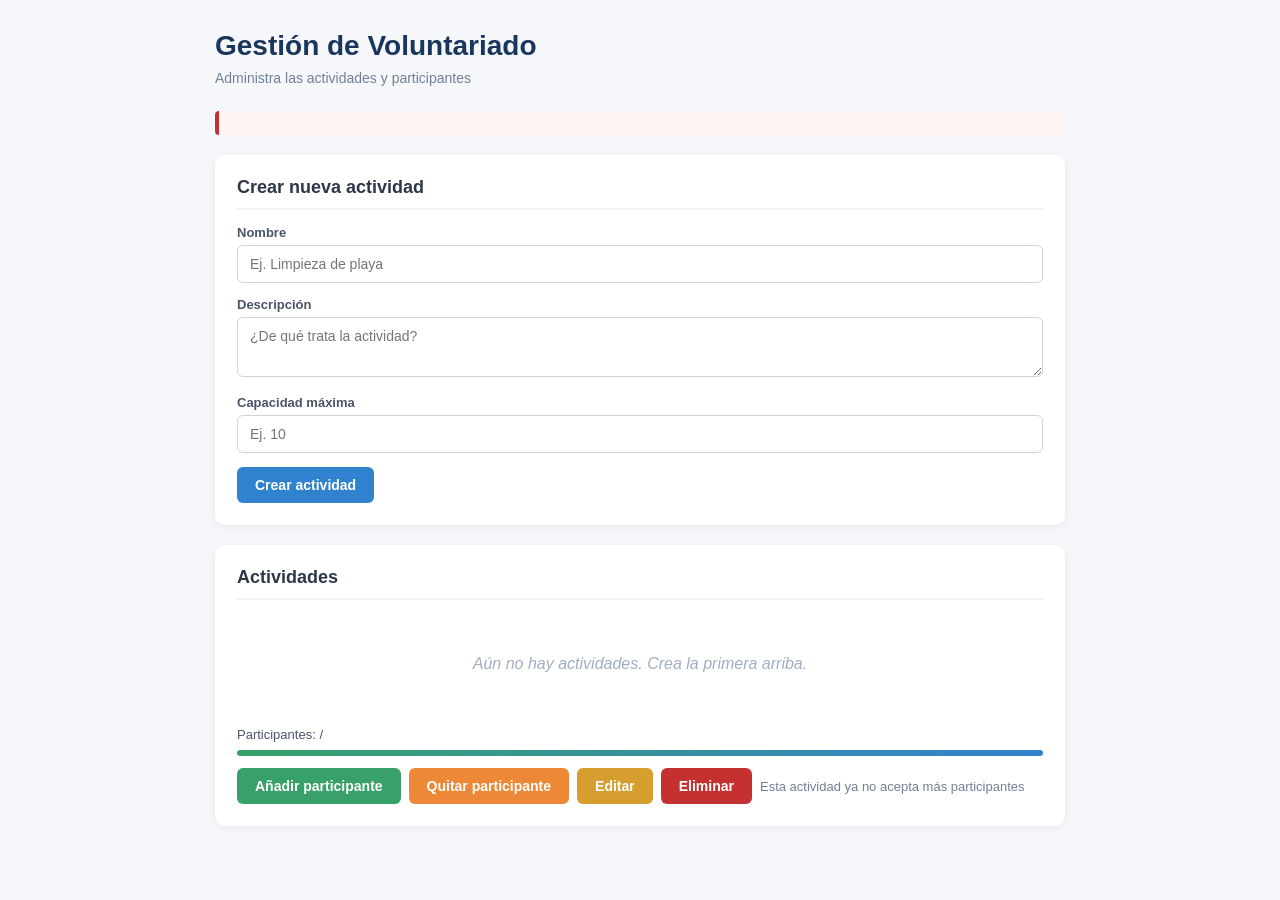
==== volunteer-management/volunteer-layered/src/main/resources/templates/index.html @ b3114622 "feat(volunteer): Spaghetti code creation and layered code" ====
<!DOCTYPE html>
<html xmlns:th="http://www.thymeleaf.org" lang="es">
<head>
    <meta charset="UTF-8">
    <meta name="viewport" content="width=device-width, initial-scale=1.0">
    <title>Gestión de Voluntariado</title>
    <style>
        * { box-sizing: border-box; margin: 0; padding: 0; }

        body {
            font-family: -apple-system, BlinkMacSystemFont, "Segoe UI", Roboto, sans-serif;
            background: #f5f7fa;
            color: #2d3748;
            min-height: 100vh;
            padding: 30px 20px;
        }

        .container { max-width: 850px; margin: 0 auto; }

        h1 { font-size: 28px; color: #1a365d; margin-bottom: 8px; }
        .subtitle { color: #718096; margin-bottom: 25px; font-size: 14px; }

        .error {
            background: #fff5f5;
            color: #c53030;
            padding: 12px 16px;
            border-left: 4px solid #c53030;
            border-radius: 4px;
            margin-bottom: 20px;
            font-weight: 500;
        }

        .card {
            background: white;
            border-radius: 10px;
            padding: 22px;
            margin-bottom: 20px;
            box-shadow: 0 2px 8px rgba(0, 0, 0, 0.06);
        }

        .card h2 {
            font-size: 18px;
            color: #2d3748;
            margin-bottom: 15px;
            padding-bottom: 10px;
            border-bottom: 2px solid #edf2f7;
        }

        .form-group { margin-bottom: 14px; }

        .form-group label {
            display: block;
            font-size: 13px;
            font-weight: 600;
            color: #4a5568;
            margin-bottom: 5px;
        }

        .form-group input,
        .form-group textarea {
            width: 100%;
            padding: 10px 12px;
            border: 1px solid #cbd5e0;
            border-radius: 6px;
            font-size: 14px;
            font-family: inherit;
            transition: border-color 0.15s;
        }

        .form-group input:focus,
        .form-group textarea:focus {
            outline: none;
            border-color: #3182ce;
        }

        .form-group textarea { resize: vertical; min-height: 60px; }

        .field-error { color: #c53030; font-size: 12px; margin-top: 4px; }

        button, .btn {
            background: #3182ce;
            color: white;
            border: none;
            padding: 10px 18px;
            border-radius: 6px;
            font-size: 14px;
            font-weight: 600;
            cursor: pointer;
            transition: background 0.15s;
            text-decoration: none;
            display: inline-block;
            font-family: inherit;
        }

        button:hover, .btn:hover { background: #2c5282; }

        .btn-add { background: #38a169; }
        .btn-add:hover { background: #2f855a; }
        .btn-remove { background: #ed8936; }
        .btn-remove:hover { background: #c05621; }
        .btn-edit { background: #d69e2e; }
        .btn-edit:hover { background: #b7791f; }
        .btn-delete { background: #c53030; }
        .btn-delete:hover { background: #9b2c2c; }

        .activity {
            background: white;
            border-radius: 10px;
            padding: 18px 20px;
            margin-bottom: 14px;
            box-shadow: 0 2px 6px rgba(0, 0, 0, 0.05);
            border-left: 5px solid #cbd5e0;
            transition: transform 0.15s;
        }

        .activity:hover { transform: translateX(2px); }
        .activity.open { border-left-color: #38a169; }
        .activity.closed { border-left-color: #a0aec0; opacity: 0.75; }

        .activity-header {
            display: flex;
            justify-content: space-between;
            align-items: flex-start;
            margin-bottom: 8px;
            gap: 12px;
        }

        .activity-name { font-size: 17px; font-weight: 600; color: #2d3748; }

        .badge {
            display: inline-block;
            padding: 4px 10px;
            border-radius: 12px;
            font-size: 11px;
            font-weight: 700;
            letter-spacing: 0.5px;
            text-transform: uppercase;
            white-space: nowrap;
        }

        .badge.open { background: #c6f6d5; color: #22543d; }
        .badge.closed { background: #e2e8f0; color: #4a5568; }

        .activity-description {
            color: #4a5568;
            font-size: 14px;
            margin-bottom: 12px;
            line-height: 1.4;
        }

        .capacity { font-size: 13px; color: #4a5568; }
        .capacity strong { color: #2d3748; font-size: 15px; }

        .capacity-bar {
            width: 100%;
            height: 6px;
            background: #edf2f7;
            border-radius: 3px;
            margin-top: 8px;
            overflow: hidden;
        }

        .capacity-bar-fill {
            height: 100%;
            background: linear-gradient(to right, #38a169, #3182ce);
            transition: width 0.3s;
        }

        .empty-state {
            text-align: center;
            padding: 40px 20px;
            color: #a0aec0;
            font-style: italic;
        }

        .actions {
            display: flex;
            gap: 8px;
            flex-wrap: wrap;
            margin-top: 12px;
            align-items: center;
        }

        .actions form { margin: 0; }

        .closed-message { font-size: 13px; color: #718096; }
    </style>
</head>
<body>

<div class="container">

    <h1>Gestión de Voluntariado</h1>
    <p class="subtitle">Administra las actividades y participantes</p>

    <div th:if="${error}" class="error" th:text="${error}"></div>

    <div class="card">
        <h2>Crear nueva actividad</h2>
        <form th:action="@{/activities}" th:object="${createActivityRequest}" method="post">
            <div class="form-group">
                <label for="name">Nombre</label>
                <input type="text" id="name" th:field="*{name}" placeholder="Ej. Limpieza de playa">
                <div class="field-error" th:if="${#fields.hasErrors('name')}" th:errors="*{name}"></div>
            </div>
            <div class="form-group">
                <label for="description">Descripción</label>
                <textarea id="description" th:field="*{description}" placeholder="¿De qué trata la actividad?"></textarea>
                <div class="field-error" th:if="${#fields.hasErrors('description')}" th:errors="*{description}"></div>
            </div>
            <div class="form-group">
                <label for="maxCapacity">Capacidad máxima</label>
                <input type="number" id="maxCapacity" th:field="*{maxCapacity}" min="1" placeholder="Ej. 10">
                <div class="field-error" th:if="${#fields.hasErrors('maxCapacity')}" th:errors="*{maxCapacity}"></div>
            </div>
            <button type="submit">Crear actividad</button>
        </form>
    </div>

    <div class="card">
        <h2>Actividades</h2>

        <div th:if="${activities.isEmpty()}" class="empty-state">
            Aún no hay actividades. Crea la primera arriba.
        </div>

        <div th:each="activity : ${activities}"
             th:class="'activity ' + (${activity.status.name()} == 'OPEN' ? 'open' : 'closed')">

            <div class="activity-header">
                <div class="activity-name" th:text="${activity.name}"></div>
                <span th:class="'badge ' + (${activity.status.name()} == 'OPEN' ? 'open' : 'closed')"
                      th:text="${activity.status.name()} == 'OPEN' ? 'ABIERTA' : 'CERRADA'"></span>
            </div>

            <p class="activity-description"
               th:if="${activity.description != null and !activity.description.isEmpty()}"
               th:text="${activity.description}"></p>

            <div class="capacity">
                Participantes: <strong th:text="${activity.currentParticipants}"></strong>
                / <span th:text="${activity.maxCapacity}"></span>
            </div>

            <div class="capacity-bar">
                <div class="capacity-bar-fill"
                     th:style="'width: ' + (${activity.currentParticipants} * 100 / ${activity.maxCapacity}) + '%'"></div>
            </div>

            <div class="actions">
                <form th:if="${activity.status.name()} == 'OPEN'"
                      th:action="@{'/activities/' + ${activity.id} + '/add-participant'}" method="post">
                    <button type="submit" class="btn-add">Añadir participante</button>
                </form>

                <form th:if="${activity.currentParticipants} > 0"
                      th:action="@{'/activities/' + ${activity.id} + '/remove-participant'}" method="post">
                    <button type="submit" class="btn-remove">Quitar participante</button>
                </form>

                <a th:href="@{'/activities/' + ${activity.id} + '/edit'}" class="btn btn-edit">Editar</a>

                <form th:action="@{'/activities/' + ${activity.id} + '/delete'}" method="post"
                      onsubmit="return confirm('¿Estás seguro de eliminar esta actividad?');">
                    <button type="submit" class="btn-delete">Eliminar</button>
                </form>

                <span th:if="${activity.status.name()} == 'CLOSED'" class="closed-message">
                    Esta actividad ya no acepta más participantes
                </span>
            </div>
        </div>
    </div>

</div>

</body>
</html>
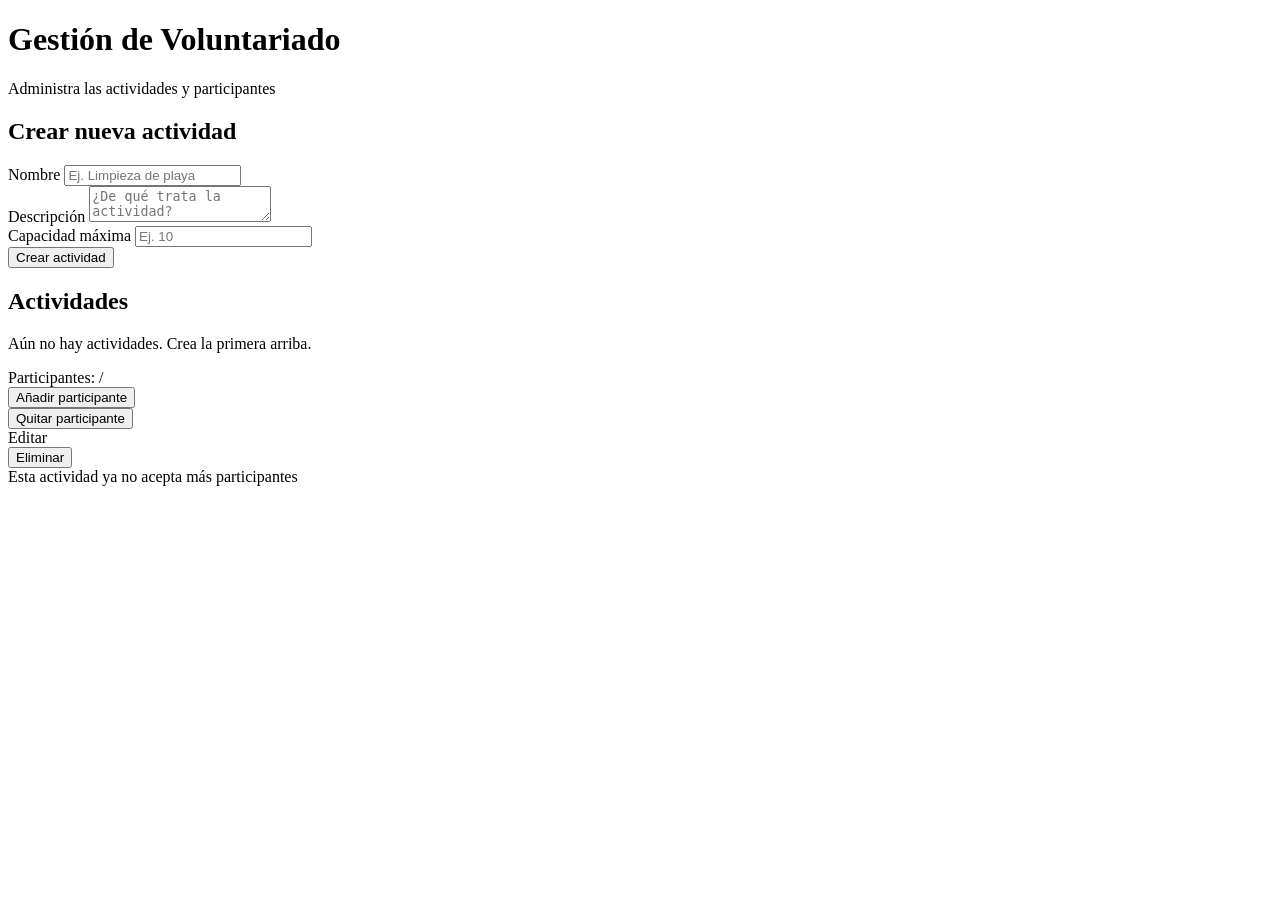
==== commit 77f7ae52: "feat(layered): layered survey layout" ====
--- a/volunteer-management/volunteer-layered/src/main/resources/templates/index.html
+++ b/volunteer-management/volunteer-layered/src/main/resources/templates/index.html
@@ -1,278 +1,100 @@
-<!DOCTYPE html>
-<html xmlns:th="http://www.thymeleaf.org" lang="es">
-<head>
-    <meta charset="UTF-8">
-    <meta name="viewport" content="width=device-width, initial-scale=1.0">
-    <title>Gestión de Voluntariado</title>
-    <style>
-        * { box-sizing: border-box; margin: 0; padding: 0; }
-
-        body {
-            font-family: -apple-system, BlinkMacSystemFont, "Segoe UI", Roboto, sans-serif;
-            background: #f5f7fa;
-            color: #2d3748;
-            min-height: 100vh;
-            padding: 30px 20px;
-        }
-
-        .container { max-width: 850px; margin: 0 auto; }
-
-        h1 { font-size: 28px; color: #1a365d; margin-bottom: 8px; }
-        .subtitle { color: #718096; margin-bottom: 25px; font-size: 14px; }
-
-        .error {
-            background: #fff5f5;
-            color: #c53030;
-            padding: 12px 16px;
-            border-left: 4px solid #c53030;
-            border-radius: 4px;
-            margin-bottom: 20px;
-            font-weight: 500;
-        }
-
-        .card {
-            background: white;
-            border-radius: 10px;
-            padding: 22px;
-            margin-bottom: 20px;
-            box-shadow: 0 2px 8px rgba(0, 0, 0, 0.06);
-        }
-
-        .card h2 {
-            font-size: 18px;
-            color: #2d3748;
-            margin-bottom: 15px;
-            padding-bottom: 10px;
-            border-bottom: 2px solid #edf2f7;
-        }
-
-        .form-group { margin-bottom: 14px; }
-
-        .form-group label {
-            display: block;
-            font-size: 13px;
-            font-weight: 600;
-            color: #4a5568;
-            margin-bottom: 5px;
-        }
-
-        .form-group input,
-        .form-group textarea {
-            width: 100%;
-            padding: 10px 12px;
-            border: 1px solid #cbd5e0;
-            border-radius: 6px;
-            font-size: 14px;
-            font-family: inherit;
-            transition: border-color 0.15s;
-        }
-
-        .form-group input:focus,
-        .form-group textarea:focus {
-            outline: none;
-            border-color: #3182ce;
-        }
-
-        .form-group textarea { resize: vertical; min-height: 60px; }
-
-        .field-error { color: #c53030; font-size: 12px; margin-top: 4px; }
-
-        button, .btn {
-            background: #3182ce;
-            color: white;
-            border: none;
-            padding: 10px 18px;
-            border-radius: 6px;
-            font-size: 14px;
-            font-weight: 600;
-            cursor: pointer;
-            transition: background 0.15s;
-            text-decoration: none;
-            display: inline-block;
-            font-family: inherit;
-        }
-
-        button:hover, .btn:hover { background: #2c5282; }
-
-        .btn-add { background: #38a169; }
-        .btn-add:hover { background: #2f855a; }
-        .btn-remove { background: #ed8936; }
-        .btn-remove:hover { background: #c05621; }
-        .btn-edit { background: #d69e2e; }
-        .btn-edit:hover { background: #b7791f; }
-        .btn-delete { background: #c53030; }
-        .btn-delete:hover { background: #9b2c2c; }
-
-        .activity {
-            background: white;
-            border-radius: 10px;
-            padding: 18px 20px;
-            margin-bottom: 14px;
-            box-shadow: 0 2px 6px rgba(0, 0, 0, 0.05);
-            border-left: 5px solid #cbd5e0;
-            transition: transform 0.15s;
-        }
-
-        .activity:hover { transform: translateX(2px); }
-        .activity.open { border-left-color: #38a169; }
-        .activity.closed { border-left-color: #a0aec0; opacity: 0.75; }
-
-        .activity-header {
-            display: flex;
-            justify-content: space-between;
-            align-items: flex-start;
-            margin-bottom: 8px;
-            gap: 12px;
-        }
-
-        .activity-name { font-size: 17px; font-weight: 600; color: #2d3748; }
-
-        .badge {
-            display: inline-block;
-            padding: 4px 10px;
-            border-radius: 12px;
-            font-size: 11px;
-            font-weight: 700;
-            letter-spacing: 0.5px;
-            text-transform: uppercase;
-            white-space: nowrap;
-        }
-
-        .badge.open { background: #c6f6d5; color: #22543d; }
-        .badge.closed { background: #e2e8f0; color: #4a5568; }
-
-        .activity-description {
-            color: #4a5568;
-            font-size: 14px;
-            margin-bottom: 12px;
-            line-height: 1.4;
-        }
-
-        .capacity { font-size: 13px; color: #4a5568; }
-        .capacity strong { color: #2d3748; font-size: 15px; }
-
-        .capacity-bar {
-            width: 100%;
-            height: 6px;
-            background: #edf2f7;
-            border-radius: 3px;
-            margin-top: 8px;
-            overflow: hidden;
-        }
-
-        .capacity-bar-fill {
-            height: 100%;
-            background: linear-gradient(to right, #38a169, #3182ce);
-            transition: width 0.3s;
-        }
-
-        .empty-state {
-            text-align: center;
-            padding: 40px 20px;
-            color: #a0aec0;
-            font-style: italic;
-        }
-
-        .actions {
-            display: flex;
-            gap: 8px;
-            flex-wrap: wrap;
-            margin-top: 12px;
-            align-items: center;
-        }
-
-        .actions form { margin: 0; }
-
-        .closed-message { font-size: 13px; color: #718096; }
-    </style>
-</head>
-<body>
-
-<div class="container">
-
-    <h1>Gestión de Voluntariado</h1>
-    <p class="subtitle">Administra las actividades y participantes</p>
-
-    <div th:if="${error}" class="error" th:text="${error}"></div>
-
-    <div class="card">
-        <h2>Crear nueva actividad</h2>
-        <form th:action="@{/activities}" th:object="${createActivityRequest}" method="post">
-            <div class="form-group">
-                <label for="name">Nombre</label>
-                <input type="text" id="name" th:field="*{name}" placeholder="Ej. Limpieza de playa">
-                <div class="field-error" th:if="${#fields.hasErrors('name')}" th:errors="*{name}"></div>
-            </div>
-            <div class="form-group">
-                <label for="description">Descripción</label>
-                <textarea id="description" th:field="*{description}" placeholder="¿De qué trata la actividad?"></textarea>
-                <div class="field-error" th:if="${#fields.hasErrors('description')}" th:errors="*{description}"></div>
-            </div>
-            <div class="form-group">
-                <label for="maxCapacity">Capacidad máxima</label>
-                <input type="number" id="maxCapacity" th:field="*{maxCapacity}" min="1" placeholder="Ej. 10">
-                <div class="field-error" th:if="${#fields.hasErrors('maxCapacity')}" th:errors="*{maxCapacity}"></div>
-            </div>
-            <button type="submit">Crear actividad</button>
-        </form>
-    </div>
-
-    <div class="card">
-        <h2>Actividades</h2>
-
-        <div th:if="${activities.isEmpty()}" class="empty-state">
-            Aún no hay actividades. Crea la primera arriba.
-        </div>
-
-        <div th:each="activity : ${activities}"
-             th:class="'activity ' + (${activity.status.name()} == 'OPEN' ? 'open' : 'closed')">
-
-            <div class="activity-header">
-                <div class="activity-name" th:text="${activity.name}"></div>
-                <span th:class="'badge ' + (${activity.status.name()} == 'OPEN' ? 'open' : 'closed')"
-                      th:text="${activity.status.name()} == 'OPEN' ? 'ABIERTA' : 'CERRADA'"></span>
-            </div>
-
-            <p class="activity-description"
-               th:if="${activity.description != null and !activity.description.isEmpty()}"
-               th:text="${activity.description}"></p>
-
-            <div class="capacity">
-                Participantes: <strong th:text="${activity.currentParticipants}"></strong>
-                / <span th:text="${activity.maxCapacity}"></span>
-            </div>
-
-            <div class="capacity-bar">
-                <div class="capacity-bar-fill"
-                     th:style="'width: ' + (${activity.currentParticipants} * 100 / ${activity.maxCapacity}) + '%'"></div>
-            </div>
-
-            <div class="actions">
-                <form th:if="${activity.status.name()} == 'OPEN'"
-                      th:action="@{'/activities/' + ${activity.id} + '/add-participant'}" method="post">
-                    <button type="submit" class="btn-add">Añadir participante</button>
-                </form>
-
-                <form th:if="${activity.currentParticipants} > 0"
-                      th:action="@{'/activities/' + ${activity.id} + '/remove-participant'}" method="post">
-                    <button type="submit" class="btn-remove">Quitar participante</button>
-                </form>
-
-                <a th:href="@{'/activities/' + ${activity.id} + '/edit'}" class="btn btn-edit">Editar</a>
-
-                <form th:action="@{'/activities/' + ${activity.id} + '/delete'}" method="post"
-                      onsubmit="return confirm('¿Estás seguro de eliminar esta actividad?');">
-                    <button type="submit" class="btn-delete">Eliminar</button>
-                </form>
-
-                <span th:if="${activity.status.name()} == 'CLOSED'" class="closed-message">
-                    Esta actividad ya no acepta más participantes
-                </span>
-            </div>
-        </div>
-    </div>
-
-</div>
-
-</body>
-</html>+<!DOCTYPE html>
+<html xmlns:th="http://www.thymeleaf.org" lang="es">
+<head>
+    <meta charset="UTF-8">
+    <meta name="viewport" content="width=device-width, initial-scale=1.0">
+    <title>Gestión de Voluntariado</title>
+    <link rel="stylesheet" th:href="@{/css/styles.css}">
+</head>
+<body>
+
+<div class="container">
+
+    <h1>Gestión de Voluntariado</h1>
+    <p class="subtitle">Administra las actividades y participantes</p>
+
+    <div th:if="${error}" class="error" th:text="${error}"></div>
+
+    <div class="card">
+        <h2>Crear nueva actividad</h2>
+        <form th:action="@{/activities}" th:object="${createActivityRequest}" method="post">
+            <div class="form-group">
+                <label for="name">Nombre</label>
+                <input type="text" id="name" th:field="*{name}" placeholder="Ej. Limpieza de playa">
+                <div class="field-error" th:if="${#fields.hasErrors('name')}" th:errors="*{name}"></div>
+            </div>
+            <div class="form-group">
+                <label for="description">Descripción</label>
+                <textarea id="description" th:field="*{description}" placeholder="¿De qué trata la actividad?"></textarea>
+                <div class="field-error" th:if="${#fields.hasErrors('description')}" th:errors="*{description}"></div>
+            </div>
+            <div class="form-group">
+                <label for="maxCapacity">Capacidad máxima</label>
+                <input type="number" id="maxCapacity" th:field="*{maxCapacity}" min="1" placeholder="Ej. 10">
+                <div class="field-error" th:if="${#fields.hasErrors('maxCapacity')}" th:errors="*{maxCapacity}"></div>
+            </div>
+            <button type="submit">Crear actividad</button>
+        </form>
+    </div>
+
+    <div class="card">
+        <h2>Actividades</h2>
+
+        <div th:if="${activities.isEmpty()}" class="empty-state">
+            Aún no hay actividades. Crea la primera arriba.
+        </div>
+
+        <div th:each="activity : ${activities}"
+             th:classappend="${activity.status.name() == 'OPEN'} ? 'open' : 'closed'"
+             class="activity">
+
+            <div class="activity-header">
+                <div class="activity-name" th:text="${activity.name}"></div>
+                <span class="badge"
+                      th:classappend="${activity.status.name() == 'OPEN'} ? 'open' : 'closed'"
+                      th:text="${activity.status.name() == 'OPEN'} ? 'ABIERTA' : 'CERRADA'"></span>
+            </div>
+
+            <p class="activity-description"
+               th:if="${activity.description != null and !activity.description.isEmpty()}"
+               th:text="${activity.description}"></p>
+
+            <div class="capacity">
+                Participantes: <strong th:text="${activity.currentParticipants}"></strong>
+                / <span th:text="${activity.maxCapacity}"></span>
+            </div>
+
+            <div class="capacity-bar">
+                <div class="capacity-bar-fill"
+                     th:style="'width: ' + (${activity.currentParticipants} * 100 / ${activity.maxCapacity}) + '%'"></div>
+            </div>
+
+            <div class="actions">
+                <form th:if="${activity.status.name() == 'OPEN'}"
+                      th:action="@{'/activities/' + ${activity.id} + '/add-participant'}" method="post">
+                    <button type="submit" class="btn-add">Añadir participante</button>
+                </form>
+
+                <form th:if="${activity.currentParticipants > 0}"
+                      th:action="@{'/activities/' + ${activity.id} + '/remove-participant'}" method="post">
+                    <button type="submit" class="btn-remove">Quitar participante</button>
+                </form>
+
+                <a th:href="@{'/activities/' + ${activity.id} + '/edit'}" class="btn btn-edit">Editar</a>
+
+                <form th:action="@{'/activities/' + ${activity.id} + '/delete'}" method="post"
+                      onsubmit="return confirm('¿Estás seguro de eliminar esta actividad?');">
+                    <button type="submit" class="btn-delete">Eliminar</button>
+                </form>
+
+                <span th:if="${activity.status.name() == 'CLOSED'}" class="closed-message">
+                    Esta actividad ya no acepta más participantes
+                </span>
+            </div>
+        </div>
+    </div>
+
+</div>
+
+</body>
+</html>
